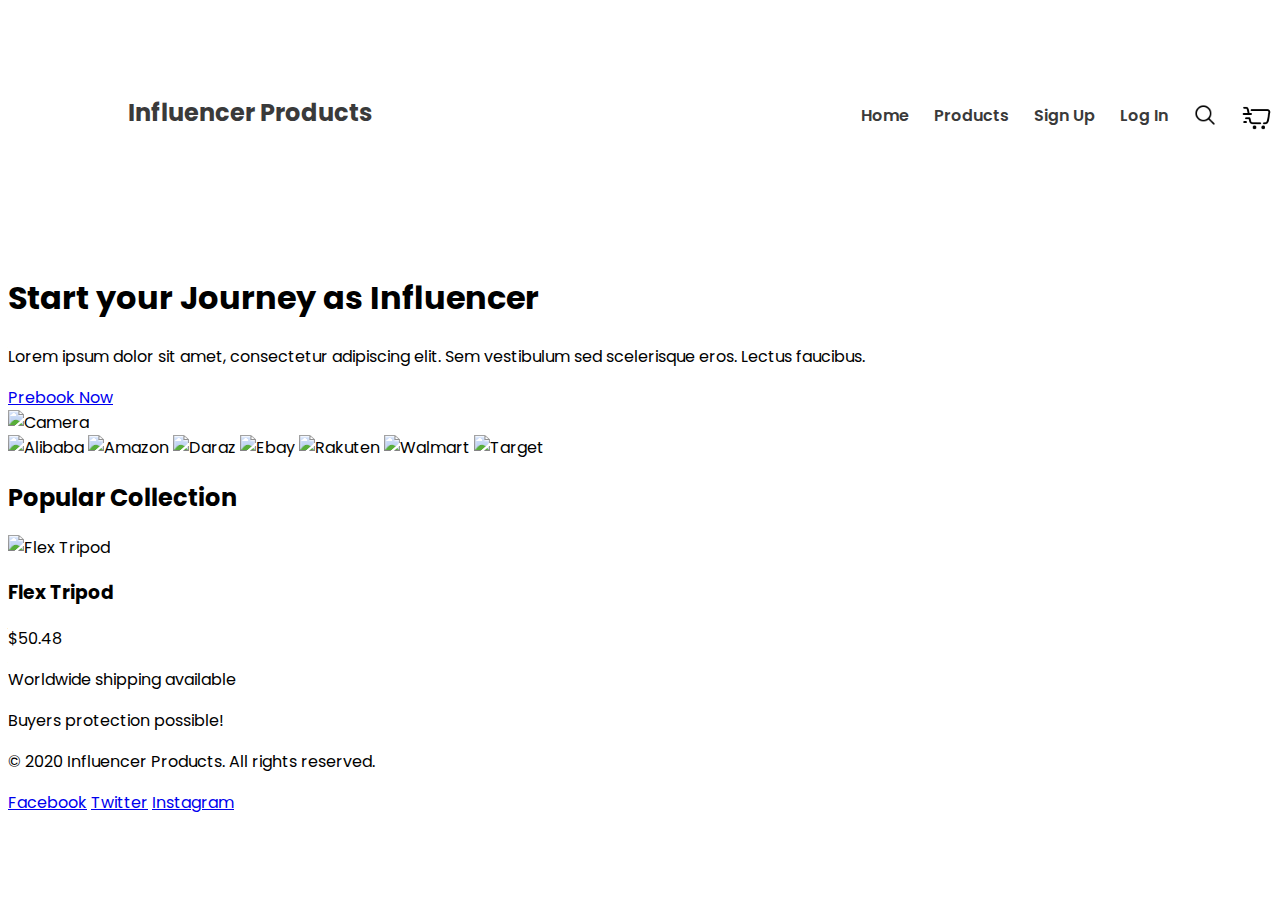
==== index.html @ a344b484 "added title and nav style" ====
<!DOCTYPE html>
<html lang="en">
<head>
    <meta charset="UTF-8">
    <meta name="viewport" content="width=device-width, initial-scale=1.0">
    <title>Influencer Products</title>
    <link rel="stylesheet" href="style/style.css">
   
</head>
<body class="font-style">

    <header>
        <div>Influencer Products</div>
        <nav>
            <ul>
                <li><a href="#">Home</a></li>
                <li><a href="#">Products</a></li>
                <li><a href="#">Sign Up</a></li>
                <li><a href="#">Log In</a></li>
                <img class="logos" src="logos/search.png" alt="" width="24" height="24">
                <img class="logo" src="logos/first-card.png" alt="" width="30" height="30">
            </ul>
        </nav>
    </header>

    <section class="hero">
        <div class="hero-text">
            <h1>Start your Journey as Influencer</h1>
            <p>Lorem ipsum dolor sit amet, consectetur adipiscing elit. Sem vestibulum sed scelerisque eros. Lectus faucibus.</p>
            <a href="#" class="btn">Prebook Now</a>
        </div>
        <img src="camera.png" alt="Camera" style="max-width: 45%;">
    </section>

    <section class="partners">
        <img src="alibaba.png" alt="Alibaba">
        <img src="amazon.png" alt="Amazon">
        <img src="daraz.png" alt="Daraz">
        <img src="ebay.png" alt="Ebay">
        <img src="rakuten.png" alt="Rakuten">
        <img src="walmart.png" alt="Walmart">
        <img src="target.png" alt="Target">
    </section>

    <section class="collection">
        <h2>Popular Collection</h2>
        <div class="grid">
            <!-- Example of card -->
            <div class="card">
                <img src="flex-tripod.png" alt="Flex Tripod">
                <h3>Flex Tripod</h3>
                <p>$50.48</p>
                <p>Worldwide shipping available</p>
                <p>Buyers protection possible!</p>
            </div>
            <!-- Repeat for other cards -->
        </div>
    </section>

    <footer class="footer">
        <p>&copy; 2020 Influencer Products. All rights reserved.</p>
        <div class="social-icons">
            <a href="#">Facebook</a>
            <a href="#">Twitter</a>
            <a href="#">Instagram</a>
        </div>
    </footer>

</body>
</html>
---- style/style.css ----
@import url('https://fonts.googleapis.com/css2?family=Poppins:ital,wght@0,100;0,200;0,300;0,400;0,500;0,600;0,700;0,800;0,900;1,100;1,200;1,300;1,400;1,500;1,600;1,700;1,800;1,900&display=swap');
.font-style{
    font-family: "Poppins", serif;
}
/* header style */
header{
    display: flex;
    justify-content: space-between;
}
header div{
    margin: 87px 0px 0px 120px;
    font-size: 1.5rem;
    font-weight: bold;
    color: #3A3A3A;
}

/* nav section style */
nav ul li{
    list-style: none;

}
nav ul li a{
    text-decoration: none;
    color: #3A3A3A;
    font-weight: 600;
    font-size: 1rem;
}
nav ul{
    display: flex;
    gap: 25px;
    height: auto;
    margin: 95px 0px 120px 0px;

}


/* shared style */
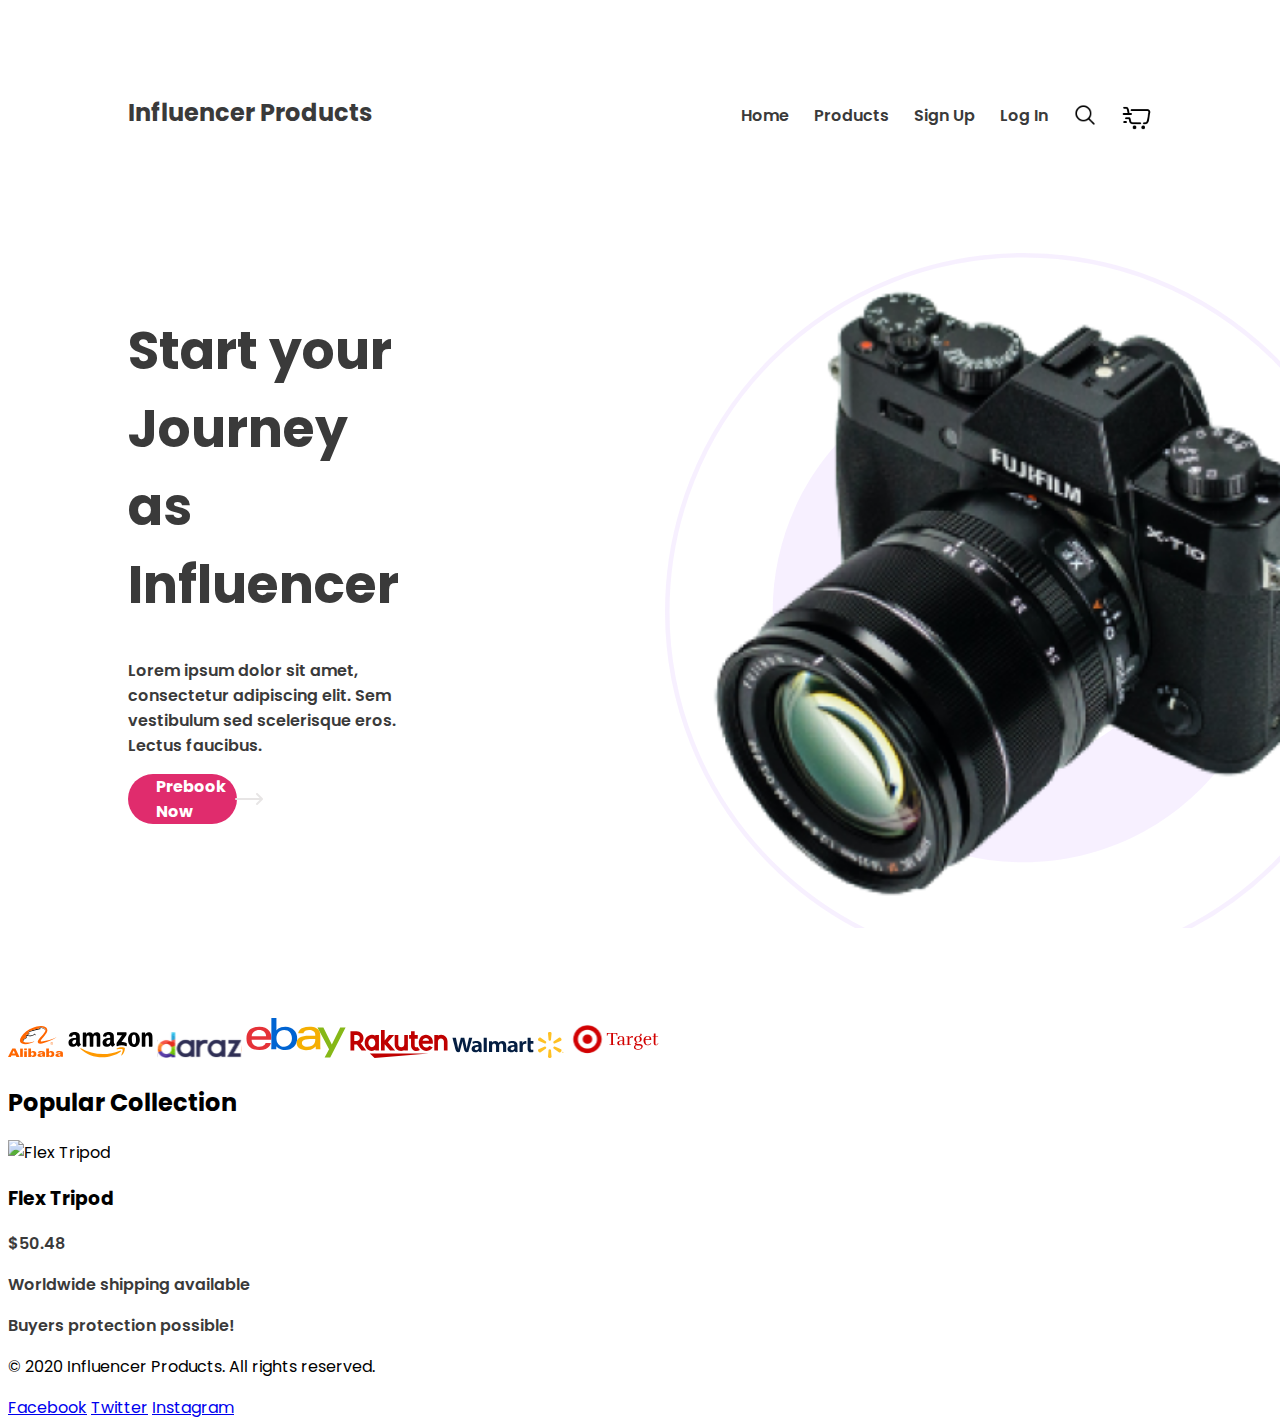
==== commit b7dc1d58: "added hero section" ====
--- a/index.html
+++ b/index.html
@@ -13,10 +13,10 @@
         <div>Influencer Products</div>
         <nav>
             <ul>
-                <li><a href="#">Home</a></li>
-                <li><a href="#">Products</a></li>
-                <li><a href="#">Sign Up</a></li>
-                <li><a href="#">Log In</a></li>
+                <li><a href="">Home</a></li>
+                <li><a href="">Products</a></li>
+                <li><a href="">Sign Up</a></li>
+                <li><a href="">Log In</a></li>
                 <img class="logos" src="logos/search.png" alt="" width="24" height="24">
                 <img class="logo" src="logos/first-card.png" alt="" width="30" height="30">
             </ul>
@@ -25,21 +25,27 @@
 
     <section class="hero">
         <div class="hero-text">
-            <h1>Start your Journey as Influencer</h1>
-            <p>Lorem ipsum dolor sit amet, consectetur adipiscing elit. Sem vestibulum sed scelerisque eros. Lectus faucibus.</p>
-            <a href="#" class="btn">Prebook Now</a>
+            <h1>Start your Journey as<br> Influencer</h1>
+            <p>Lorem ipsum dolor sit amet, consectetur adipiscing elit. Sem <br> vestibulum sed scelerisque eros. Lectus faucibus.</p>
+            <div class="img-bnt-container">
+                <a href="" class="btn">Prebook Now </a>
+                <img src="logos/arrow.png" alt="">
+            </div>
         </div>
-        <img src="camera.png" alt="Camera" style="max-width: 45%;">
+        <div class="box-s">
+            <img class="main-camera-background" src="images/main-camera.png" alt="">
+        </div>
     </section>
+    
 
     <section class="partners">
-        <img src="alibaba.png" alt="Alibaba">
-        <img src="amazon.png" alt="Amazon">
-        <img src="daraz.png" alt="Daraz">
-        <img src="ebay.png" alt="Ebay">
-        <img src="rakuten.png" alt="Rakuten">
-        <img src="walmart.png" alt="Walmart">
-        <img src="target.png" alt="Target">
+        <img src="logos/Alibaba.svg" alt="Alibaba">
+        <img src="logos/Amazon.svg" alt="Amazon">
+        <img src="logos/Daraz.pk Logo.svg" alt="Daraz">
+        <img src="logos/Ebay.svg" alt="Ebay">
+        <img src="logos/Rakuten.svg" alt="Rakuten">
+        <img src="logos/Walmart.svg" alt="Walmart">
+        <img src="logos/Target.svg" alt="Target">
     </section>
 
     <section class="collection">
--- a/style/style.css
+++ b/style/style.css
@@ -12,6 +12,10 @@
     font-size: 1.5rem;
     font-weight: bold;
     color: #3A3A3A;
+}
+header nav ul{
+    margin-right: 120px;
+    margin-top: 95px;
 }
 
 /* nav section style */
@@ -32,6 +36,64 @@
     margin: 95px 0px 120px 0px;
 
 }
+ /* hero section style */
+ section div h1{
+    font-weight: bold;
+    font-size: 3.25rem;
+    color: #3A3A3A;
+ }
+ section div p{
+    font-weight: 600;
+    font-size: 1rem;
+    color: #3A3A3A;
+ }
+ .img-bnt-container{
+    display: flex;
+    gap: 8px;
+    align-items: center;
+ }
+ section div div a{
+    text-decoration: none;
+    color: white;
+    font-size: 1rem;
+    font-weight: bold;
+    
+ }
+ .img-bnt-container{
+    background-color: #E02C6D;
+    border-radius: 41px;
+    width: 30%;
+    height: 15%;
+    padding-left: 28px;
+   
+ }
+ .main-camera-background {
+    background-image: url("../images/Circle\ design.svg");
+    
+    background-repeat: no-repeat; /* Prevents the image from repeating */
+   background-size: cover;
+   height: 75vh;
 
+    
+    
+}
+.hero-text{
+    margin: 0px 133px 170px 120px;
+}
+.hero{
+    display: flex;
+    justify-content: space-between;
+    align-items: center;
+    justify-items: center;
+}
+.box-s{
+    margin-left: 133px;
+    margin-right: 132px;
+    margin-top: 0px;
+    height: 475px;
+    /* border: 2px solid #E02C6D; */
+    height: 85vh;
+
+}
 
 /* shared style */
